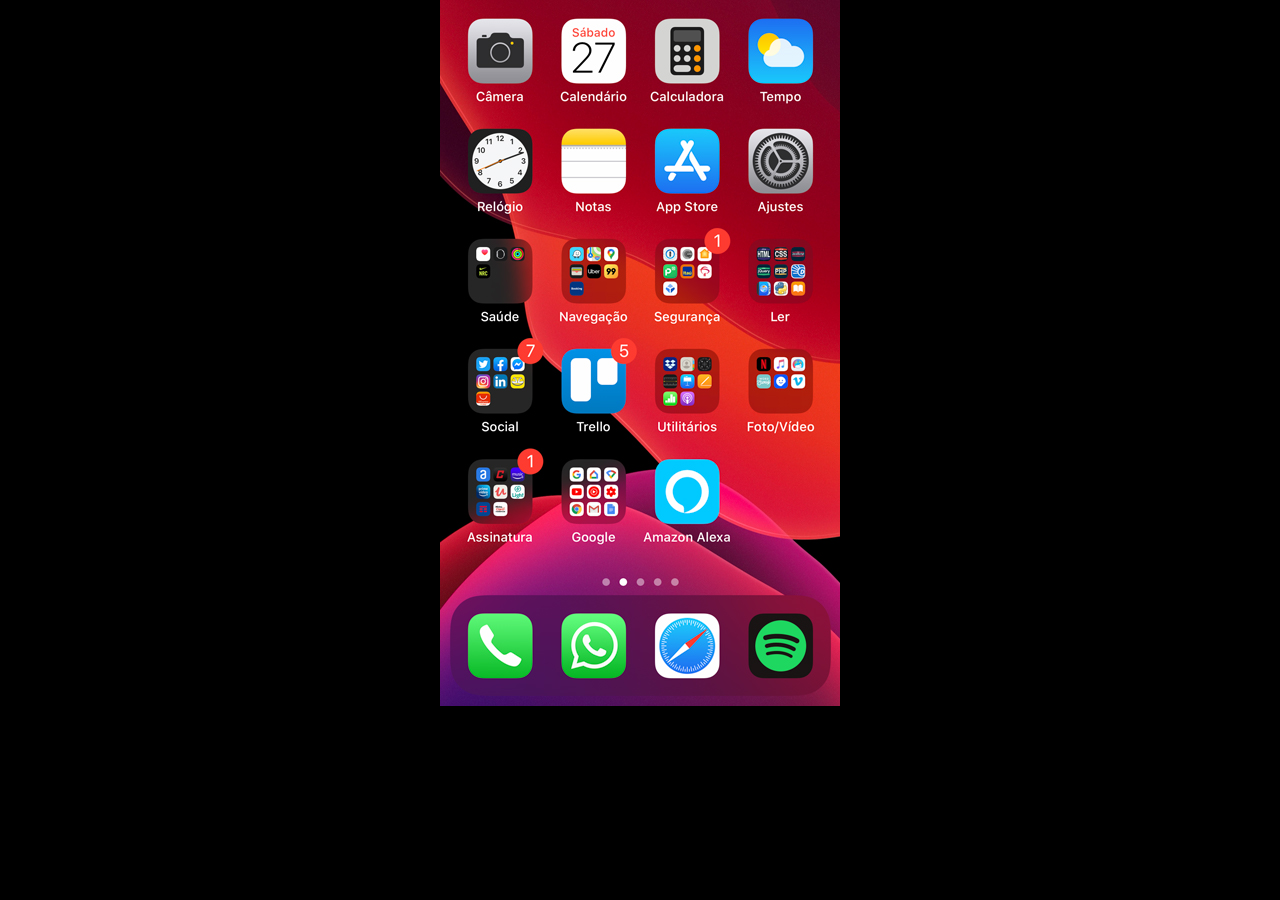
==== home.html @ e3c21a4a "criei a tela home" ====
<!DOCTYPE html>
<html lang="pt-br">
<head>
    <meta charset="UTF-8">
    <meta http-equiv="X-UA-Compatible" content="IE=edge">
    <meta name="viewport" content="width=device-width, initial-scale=1.0">
    <title>Home</title>
</head>
<style>
    * {
        margin: 0px;
        padding: 0px;
    }

    body {
        width: 100vw;
        height: 100vh;
        background: black url('imagens/tela-home.jpg') no-repeat top center;
    }
</style>
<body>
    
</body>
</html>
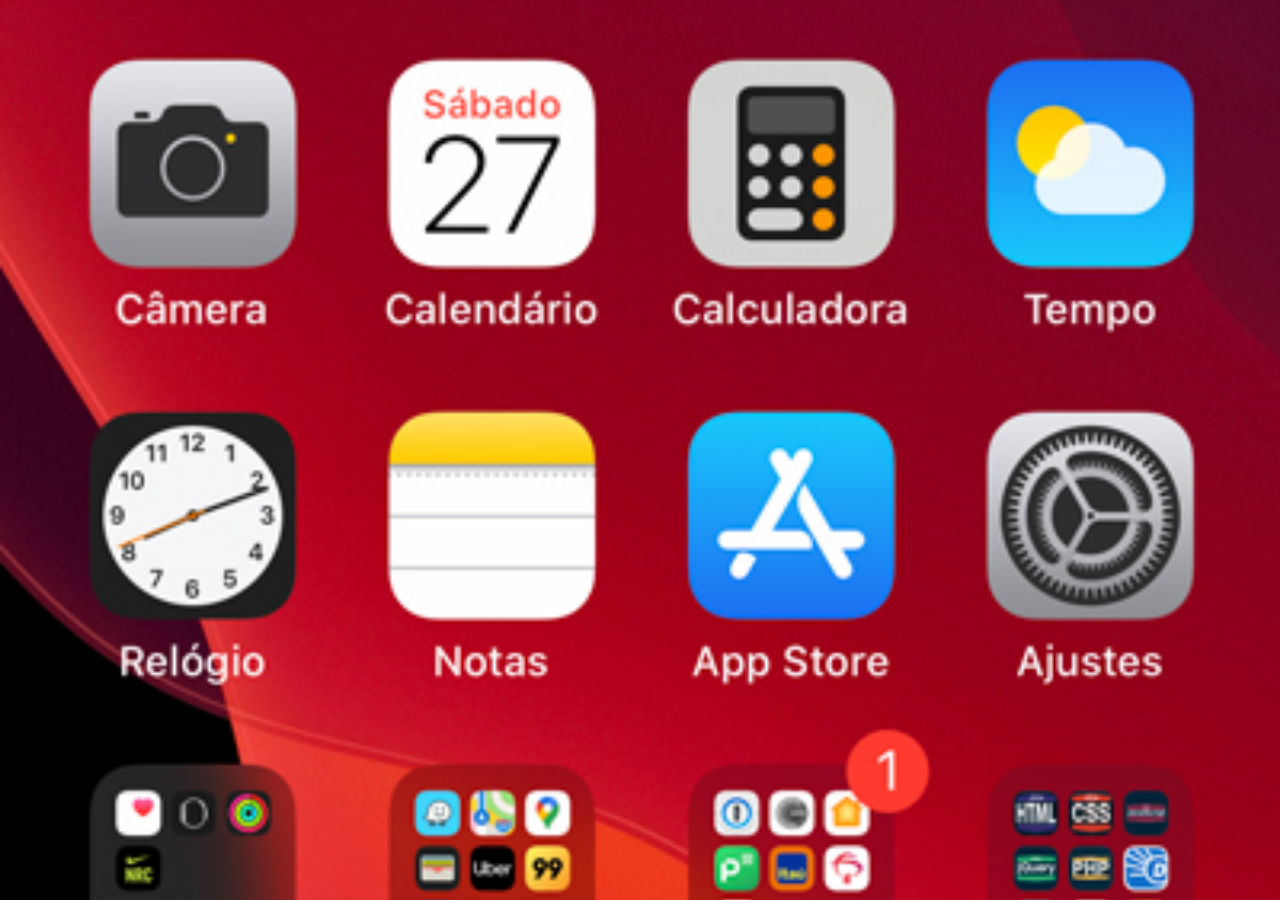
==== commit 162a0d79: "criando paginas" ====
--- a/home.html
+++ b/home.html
@@ -16,6 +16,7 @@
         width: 100vw;
         height: 100vh;
         background: black url('imagens/tela-home.jpg') no-repeat top center;
+        background-size: cover;
     }
 </style>
 <body>
